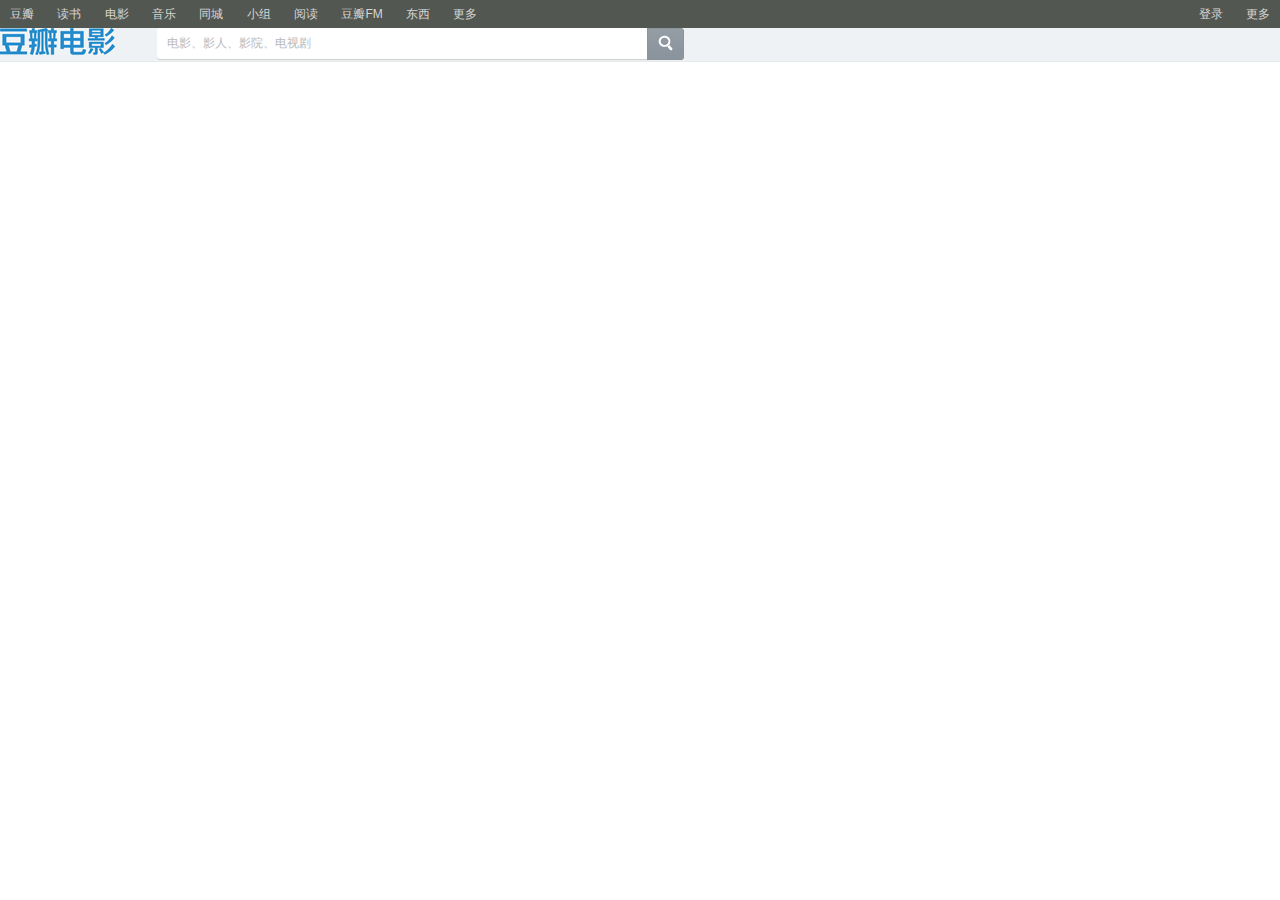
==== douban/index.html @ 9725acce "nav updated" ====
<!DOCTYPE html>
<html>
	<meta charset="utf-8">
	<title>首页</title>
	<link rel="stylesheet" href="css/style.css" type="text/css">
</html>
<body>
	<div id="hd">
		<div class="nav">
			<div class="login-set fr">
				<a href="#">登录</a>
				<a href="#" class="more">更多</a>
			</div>
			<div class="left-nav">
				<a href="#">豆瓣</a>
				<a href="#">读书</a>
				<a href="#">电影</a>
				<a href="#">音乐</a>
				<a href="#">同城</a>
				<a href="#">小组</a>
				<a href="#">阅读</a>
				<a href="#">豆瓣FM</a>
				<a href="#">东西</a>
				<a href="#">更多</a>
			</div>
		</div>
		<div class="logo-search">
			<a href=""><img src="images/lg_movie_a12_2.png"></a>
			<form action="" method="get" name="form">
				<input type="text" name="searchBox" class="searchBox" value="电影、影人、影院、电视剧">
				<input type="submit" name="searchBtn" class="searchBtn" value="搜索">
			</form>
		</div>
		<div>
			
		</div>
	</div>
</body>
---- douban/css/style.css ----
@charset "utf-8";
/*css reset
将默认样式全部覆盖掉，以保证不同浏览器下的样式相同
*/
body,div,dl,dt,dd,ul,ol,li,h1,h2,h3,h4,h5,h6,pre,code,form,fieldset,legend,input,button,textarea,p,blockquote,th,td{
	margin: 0;
	padding: 0;
}
table{
	border-collapse: collapse;
	border-spacing: 0;

}
ol,ul{
		list-style: none;
}
fieldset,img{border: 0;}
textarea{
	resize: none;
}
input:focus, textarea:focus{
	outline: none;
}
a{
	text-decoration: none;
}
a:hover{
	text-decoration: underline;
}
q:before, q:after{
	content: '';
}
abbr,acronym{
	border: 0;
	font-variant: normal;
}
address,cite, dfn,optgroup,em,var{
	font-style: normal;
}
legend{
	color: #000;
}
.clear{
	clear: both;
	height: 0;
	overflow: hidden;
}
.cf:after{
	visibility: hidden;
	display: block;
	font-size: 0;
	content: "";
	clear: both;
	height: 0;
}
*.cf{
	zoom:1;
}

/*global css*/
body{
	font-family: Helvetica, Arial, sans-serif;
	font-size: 12px;
	color: #121212;
	line-height: 20px;
}
a{
	color: #3576AB;
}
a:hover{
	color: #3576AB;
	text-decoration: none;
}
input,label{vertical-align:middle;}
.fr{
	float: right;
	display: inline;
}
#hd{
	background-color: #eff2f5;
}
#hd .nav{
	background-color: #535751;
	height: 28px;
	line-height:28px;
}
#hd .nav a{
	color: #D6D6d4;
	margin: 0 10px;
}
#hd .logo-search{
	border-bottom: 1px solid #e3ebec;
}
#hd .logo-search a{
	width: 115px;
	height: 27px;
	/*overflow: hidden;*/
	float: left;
	margin:0 42px 0 0;
}
#hd .logo-search a img{
	width:100%;
	height:100%;
	
}
#hd input {
	border: 0;
}
#hd .logo-search .searchBox{
	width: 470px;
	height: 31px;
	line-height: 30px;
	padding: 0 10px 2px;
	color: #bababa;
	font-size: 12px;
	background: url("../images/nav_mv_bg.png") no-repeat ;
}
#hd .logo-search form{
	/*消除两个input之间有换行导致的空隙
	*/
	font-size: 0;
}

#hd .logo-search .searchBtn{
	width: 37px;
	height: 33px;
	text-indent: -999em;
	cursor: pointer;
	background: url("../images/nav_mv_bg.png") no-repeat 0 -40px;
}
/*module css*/

/*index css*/
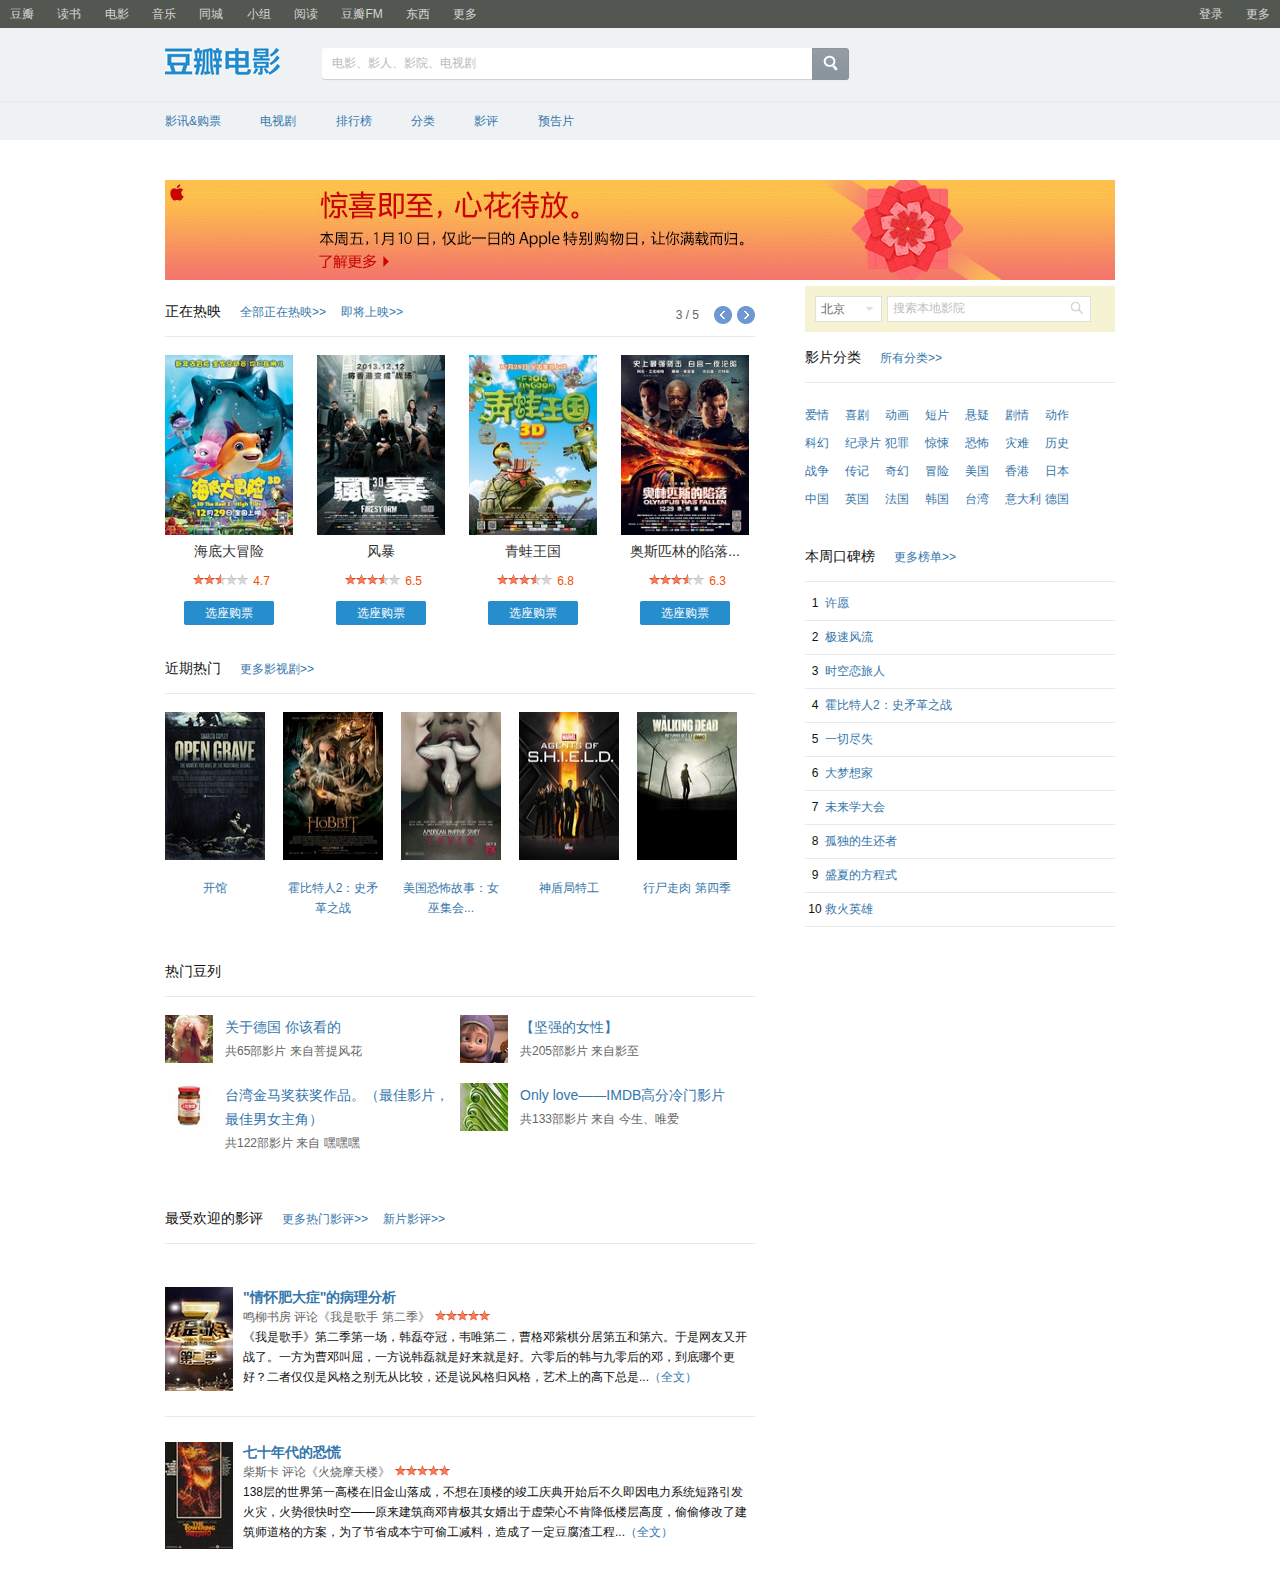
==== commit eff275b1: "list model updated" ====
--- a/douban/index.html
+++ b/douban/index.html
@@ -25,14 +25,237 @@
 			</div>
 		</div>
 		<div class="logo-search">
-			<a href=""><img src="images/lg_movie_a12_2.png"></a>
-			<form action="" method="get" name="form">
-				<input type="text" name="searchBox" class="searchBox" value="电影、影人、影院、电视剧">
-				<input type="submit" name="searchBtn" class="searchBtn" value="搜索">
-			</form>
-		</div>
-		<div>
+			<div class=" w950">
+				<a href=""><img src="images/lg_movie_a12_2.png"></a>
+				<form action="" method="get" name="	form">
+					<input type="text" name="	searchBox" class="searchBox" 	value="电影、影人、影院、电视剧">
+					<input type="submit" name="	searchBtn" class="searchBtn" 	value="搜索">
+				</form>
+			</div>
 			
 		</div>
+		<div class="sub-nav w950">
+			<a href="#">影讯&购票</a>
+			<a href="#">电视剧</a>
+			<a href="#">排行榜</a>
+			<a href="#">分类</a>
+			<a href="#">影评</a>
+			<a href="#">预告片</a>
+		</div>
+	</div><!--end of hd-->
+	<!-- start of bd -->
+	<div id="bd" class="w950">
+		<div class="ad">
+			<a href="#">
+				<img src="temp/ad1.jpg" alt="">
+			</a>	
+		</div>
+		
+
+		<div class="con fl">
+			<div class="now">
+				<div class="hd borderbom">
+					<div class="scroll-btn fr">
+						<a href="#" class="next">向后</a>
+						<a href="#" class="prev">向前</a>
+						
+						<span class="num"> 3 / 5</span>
+					</div>
+					<h2>
+						正在热映 
+						<span><a href="#">全部正在热映>></a><a href="#">即将上映>></a></span>
+					</h2>
+				</div>
+				<div class="bd">
+					<ul class="piclist cf">
+						<li>
+							<a href="#"><img src="temp/p1.jpg" alt=""></a>
+							<h3><a href="#">海底大冒险</a></h3>
+							<div class="score"><span class="star star5"></span>4.7</div>
+							<input type="button" name="buy" class="buyBtn" value="选座购票">
+						</li>
+						<li>
+							<a href="#"><img src="temp/p2.jpg" alt=""></a>
+							<h3><a href="#">风暴</a></h3>
+							<div class="score"><span class="star star7"></span>6.5</div>
+							<input type="button" name="buy" class="buyBtn" value="选座购票">
+						</li>
+						<li>
+							<a href="#"><img src="temp/p3.jpg" alt=""></a>
+							<h3><a href="#">青蛙王国</a></h3>
+							<div class="score"><span class="star star7"></span>6.8</div>
+							<input type="button" name="buy" class="buyBtn" value="选座购票">
+						</li>
+						<li>
+							<a href="#"><img src="temp/p4.jpg" alt=""></a>
+							<h3><a href="#">奥斯匹林的陷落...</a></h3>
+							<div class="score"><span class="star star7"></span>6.3</div>
+							<input type="button" name="buy" class="buyBtn" value="选座购票">
+						</li>
+					</ul>
+				</div>
+			</div>  <!-- end of now  -->
+
+			<div class="hot">
+				<div class="hd borderbom">
+					<h2>近期热门 <span><a href="#">更多影视剧>></a></span></h2>
+				</div>
+				<div class="bd">
+					<ul class="piclist cf">
+						<li>
+							<a href="#"><img src="temp/p5.jpg" alt=""></a>
+							<h3><a href="#">开馆</a></h3>
+						</li>
+						<li>
+							<a href="#"><img src="temp/p6.jpg" alt=""></a>
+							<h3><a href="#">霍比特人2：史矛革之战</a></h3>
+						</li>
+						<li>
+							<a href="#"><img src="temp/p7.jpg" alt=""></a>
+							<h3><a href="#">美国恐怖故事：女巫集会...</a></h3>
+						</li>
+						<li>
+							<a href="#"><img src="temp/p8.jpg" alt=""></a>
+							<h3><a href="#">神盾局特工</a></h3>
+						</li>
+						<li>
+							<a href="#"><img src="temp/p9.jpg" alt=""></a>
+							<h3><a href="#">行尸走肉 第四季</a></h3>
+						</li>
+					</ul>
+				</div>
+			</div><!-- end of hot -->
+
+			<div class="user">
+				<div class="hd borderbom">
+					<h2>热门豆列</h2>
+				</div>
+				<div class="bd">
+					<ul class="pic-text cf">
+						<li>
+							<a href="#"><img src="temp/u1.jpg" alt=""></a>
+							<h3><a href="#">关于德国 你该看的</a></h3>
+							<p>共65部影片 来自菩提风花</p>
+						</li>
+						<li>
+							<a href="#"><img src="temp/u2.jpg" alt=""></a>
+							<h3><a href="#">【坚强的女性】</a></h3>
+							<p>共205部影片 来自影至</p>
+						</li>
+						<li>
+							<a href="#"><img src="temp/u3.jpg" alt=""></a>
+							<h3><a href="#">台湾金马奖获奖作品。（最佳影片，最佳男女主角）</a></h3>
+							<p>共122部影片 来自 嘿嘿嘿</p>
+						</li>
+						<li>
+							<a href="#"><img src="temp/u4.jpg" alt=""></a>
+							<h3><a href="#">Only love——IMDB高分冷门影片</a></h3>
+							<p>共133部影片 来自 今生、唯爱</p>
+						</li>
+					</ul>
+				</div>
+			</div><!-- end of user -->
+			<div class="comment">
+				<div class="hd borderbom">
+					<h2>最受欢迎的影评 <span><a href="#">更多热门影评>></a><a href="#">新片影评>></a></span></h2>
+				</div>
+				<div class="bd">
+					<ul class="pic-text cf">
+						<li class="borderbom">
+							<a href="#"><img src="temp/p14.jpg" alt=""></a>
+							<h3><a href="#">"情怀肥大症"的病理分析</a></h3>
+							<div class="score">
+								鸣柳书房 评论《我是歌手 第二季》<span class="star star6"></span>
+							</div>
+							<p>《我是歌手》第二季第一场，韩磊夺冠，韦唯第二，曹格邓紫棋分居第五和第六。于是网友又开战了。一方为曹邓叫屈，一方说韩磊就是好来就是好。六零后的韩与九零后的邓，到底哪个更好？二者仅仅是风格之别无从比较，还是说风格归风格，艺术上的高下总是...<a href="#">（全文）</a></p>
+						</li>
+						<li>
+							<a href="#"><img src="temp/p15.jpg" alt=""></a>
+							<h3><a href="#">七十年代的恐慌</a></h3>
+							<div class="score">
+								柴斯卡 评论《火烧摩天楼》<span class="star star6"></span>
+							</div>
+							<p>138层的世界第一高楼在旧金山落成，不想在顶楼的竣工庆典开始后不久即因电力系统短路引发火灾，火势很快时空——原来建筑商邓肯极其女婿出于虚荣心不肯降低楼层高度，偷偷修改了建筑师道格的方案，为了节省成本宁可偷工减料，造成了一定豆腐渣工程...<a href="#">（全文）</a></p>
+						</li>
+					</ul>
+				</div>
+			</div><!-- end of comment -->	
+		</div>
+		<div class="side fr">
+			<div class="search-cinema cf">
+				<form action="" method="get" name="form">
+					<div class="like-select fl">
+						<div id="city">北京</div>
+						<ul>
+							<li>北京</li>
+							<li>上海</li>
+							<li>广州</li>
+						</ul>
+					</div>
+					<div class="search fl">
+						<input type="text" name="searchBox" class="searchBox" value="搜索本地影院">
+						<input type="submit" name="searchBtn" class="searchBtn" value="搜索">
+					</div>
+				</form>
+			</div><!-- end of search-cinema -->
+			<div class="class">
+				<div class="hd borderbom">
+					<h2>影片分类 <span><a href="#">所有分类>></a></span></h2>
+				</div>
+
+				<div class="bd">
+					<ul class="cf">
+						<li><a href="#">爱情</a></li>
+						<li><a href="#">喜剧</a></li>
+						<li><a href="#">动画</a></li>
+						<li><a href="#">短片</a></li>
+						<li><a href="#">悬疑</a></li>
+						<li><a href="#">剧情</a></li>
+						<li><a href="#">动作</a></li>
+						<li><a href="#">科幻</a></li>
+						<li><a href="#">纪录片</a></li>
+						<li><a href="#">犯罪</a></li>
+						<li><a href="#">惊悚</a></li>
+						<li><a href="#">恐怖</a></li>
+						<li><a href="#">灾难</a></li>
+						<li><a href="#">历史</a></li>
+						<li><a href="#">战争</a></li>
+						<li><a href="#">传记</a></li>
+						<li><a href="#">奇幻</a></li>
+						<li><a href="#">冒险</a></li>
+						<li><a href="#">美国</a></li>
+						<li><a href="#">香港</a></li>
+						<li><a href="#">日本</a></li>
+						<li><a href="#">中国</a></li>
+						<li><a href="#">英国</a></li>
+						<li><a href="#">法国</a></li>
+						<li><a href="#">韩国</a></li>
+						<li><a href="#">台湾</a></li>
+						<li><a href="#">意大利</a></li>
+						<li><a href="#">德国</a></li>
+					</ul>
+				</div>
+			</div>
+
+			<div class="list">
+				<div class="hd borderbom"><h2>本周口碑榜 <span><a href="#">更多榜单>></a></span></h2></div>
+				<div class="bd">
+					<ul>
+						<li><span>1</span><a href="#">许愿</a></li>
+						<li><span>2</span><a href="#">极速风流</a></li>
+						<li><span>3</span><a href="#">时空恋旅人</a></li>
+						<li><span>4</span><a href="#">霍比特人2：史矛革之战</a></li>
+						<li><span>5</span><a href="#">一切尽失</a></li>
+						<li><span>6</span><a href="#">大梦想家</a></li>
+						<li><span>7</span><a href="#">未来学大会</a></li>
+						<li><span>8</span><a href="#">孤独的生还者</a></li>
+						<li><span>9</span><a href="#">盛夏的方程式</a></li>
+						<li><span>10</span><a href="#">救火英雄</a></li>
+					</ul>
+				</div>
+			</div>
+		</div>
+		<br><br><br><br><br><br><br><br><br><br><br><br><br><br><br><br><br><br><br><br><br><br><br><br><br><br><br><br><br><br><br><br>
+		
 	</div>
 </body>--- a/douban/css/style.css
+++ b/douban/css/style.css
@@ -71,12 +71,20 @@
 	color: #3576AB;
 	text-decoration: none;
 }
-input,label{vertical-align:middle;}
+input,label{
+	vertical-align:middle;
+}
 .fr{
 	float: right;
 	display: inline;
 }
+.w950{
+	width:950px;
+	margin:0 auto;
+}
 #hd{
+	/*height:50px;
+	line-height:50px;*/
 	background-color: #eff2f5;
 }
 #hd .nav{
@@ -90,6 +98,7 @@
 }
 #hd .logo-search{
 	border-bottom: 1px solid #e3ebec;
+	padding: 20px 0;
 }
 #hd .logo-search a{
 	width: 115px;
@@ -128,6 +137,264 @@
 	cursor: pointer;
 	background: url("../images/nav_mv_bg.png") no-repeat 0 -40px;
 }
-/*module css*/
-
-/*index css*/+#hd .sub-nav{
+	height: 38px;
+	line-height: 38px;
+}
+#hd .sub-nav a{
+	margin-right: 36px;
+}
+
+#bd{
+	padding: 40px 0 0; 
+}
+.borderbom{
+	border-bottom: 1px solid #eaeaea;
+}
+.hd{
+	height: 50px;
+	line-height: 50px;
+}
+.hd h2{
+	font-size: 14px;
+	font-weight: normal;
+}
+.hd span{
+	margin: 0 0 0 15px;
+}
+.hd span a {
+	margin: 0 15px 0 0 ;
+	font-size: 12px;
+}
+.fl{
+	float: left;
+	display: inline;
+}
+
+
+#bd .con{
+	width: 590px;
+}
+
+.now .scroll-btn {
+	width: 100px;
+	height: 18px;
+	line-height: 18px;
+	margin: 20px 0 0;
+}
+.now .scroll-btn a {
+	float: right;
+	background: url("../images/slide_swithc_2.png") no-repeat left top;
+	width: 18px;
+	height: 18px;
+	margin: 0 0 0 5px;
+	text-indent: -999em;
+}
+.now .scroll-btn .prev{
+	background-position:  0 0;
+
+}
+.now .scroll-btn .prev:hover{
+	background-position: 0 -18px;
+}
+.now .scroll-btn .next{
+	background-position:  -18px 0;
+
+}
+.now .scroll-btn .next:hover{
+	background-position:  -18px -18px;
+}
+.now .scroll-btn .num {
+	float: right;
+	margin: 0 10px 0 0;
+	color: #666;
+}
+.bd{
+	padding: 18px 0;
+}
+.star{
+	background: url("../images/midstars.gif") no-repeat 0 0;
+	display: inline-block;
+	width: 55px;
+	height: 11px;
+	margin: 0 5px;
+}
+.star5{
+	background-position: 0 -55px;
+}
+.star7{
+	background-position: 0 -33px;
+}
+.piclist li{
+	float: left;
+	display: inline;
+	text-align: center;
+}
+.piclist li h3{
+	font-size: 12px;
+	margin: 12px 0 10px;
+	font-weight: normal;
+}
+.buyBtn{
+	background: url("../images/buyBtn.gif") no-repeat 0 0;
+	width: 90px;
+	height: 24px;
+	border: 0;
+	line-height: 24px;
+	color: #fff;
+	font-size: 12px;
+	text-align: center;
+	cursor: pointer;
+	margin:10px 0 0;
+}
+.now .piclist{
+	width: 700px;
+}
+.now .piclist li{
+	margin: 0 24px 0 0;
+	width: 128px
+}
+.piclist li .score{
+	color: #f54d06;
+	text-align: center;
+}
+.piclist li img {
+	width:128px;
+	height: 180px;
+}
+.now .piclist li h3{
+	font-size: 14px;
+	margin: 0 0 10px 0;
+
+}
+.now .piclist li h3 a {
+	color:#333;
+}
+.hot .piclist{
+	width: 700px;
+}
+.hot .piclist li {
+	margin: 0 18px 0 0;
+	width: 100px;
+}
+.hot .piclist li img{
+	width: 100px;
+	height: 148px;
+}
+.pic-text li{
+	float: left;
+
+}
+
+.pic-text li .score{
+	color:#666;
+}
+
+.user .pic-text li {
+	width: 295px;
+	margin: 0 0 20px 0;
+	line-height: 24px;
+}
+.pic-text li img {
+	float:left;
+	display: inline;
+	margin: 0 10px 0 0;
+}
+.user .pic-text li h3{
+	font-size: 14px;
+	margin: 0 0 10px 0;
+	font-weight: normal;
+}
+.user .pic-text li h3, .user .pic-text li p{
+	margin: 0 0 0 60px;
+}
+.user .pic-text li p{
+	color: #666;
+}
+.comment .pic-text li{
+	padding: 25px 0;
+}
+/*.piclist li img{display:block;}*/
+
+#bd .side{
+	width: 310px;
+}
+
+.fr{
+	float: right;
+	display: inline;
+}
+
+.search-cinema{
+	background: #f5f3d2;
+	padding: 10px;
+}
+
+.search-cinema .like-select{
+	width: 67px;
+	margin: 0 5px 0 0;
+	color: #666;
+	line-height: 24px;
+}
+
+.search-cinema .like-select #city{
+	width: 60px;
+	height: 24px;
+	background: url("../images/city_select_arrow.png") no-repeat 50px center #fff;
+	border: 1px solid #e0e0e0;
+	padding: 0 0 0 5px;
+	cursor: pointer;
+}
+.search-cinema .like-select ul{
+	padding: 0 5px;
+	background: #fff;
+	border: 1px solid #e0e0e0;
+	width: 55px;
+	display: none;
+}
+.search-cinema .search{
+	float: left;
+	border: 1px solid #e0e0e0;
+	width: 202px;
+	height: 24px;
+	background: #fff;
+}
+.search-cinema .search .searchBox{
+	border: 0;
+	font-size: 12px;
+	color: #bfbfbf;
+	width: 170px;
+	height: 22px;
+	line-height: 22px;
+	padding: 0 5px;
+}
+.search-cinema .search .searchBtn{
+	border:0;
+	text-indent: -999em;
+	background: url("../images/focus_search.png") -14px 0;
+	width: 12px;
+	height: 12px;
+	cursor: pointer;
+	margin: 0 5px 0 0;
+
+}
+.class ul li{
+	float: left;
+	width: 40px;
+	line-height: 28px;
+}
+
+.list ul li{
+	border-bottom: 1px solid #eaeaea;
+	height: 33px;
+	line-height: 33px;
+}
+.list ul li span{
+	display: inline-block;
+	width: 20px;
+	/**zoom:1;*display:inline;*/
+	text-align: center;
+}
+.list .bd {
+	padding-top: 5px;
+}